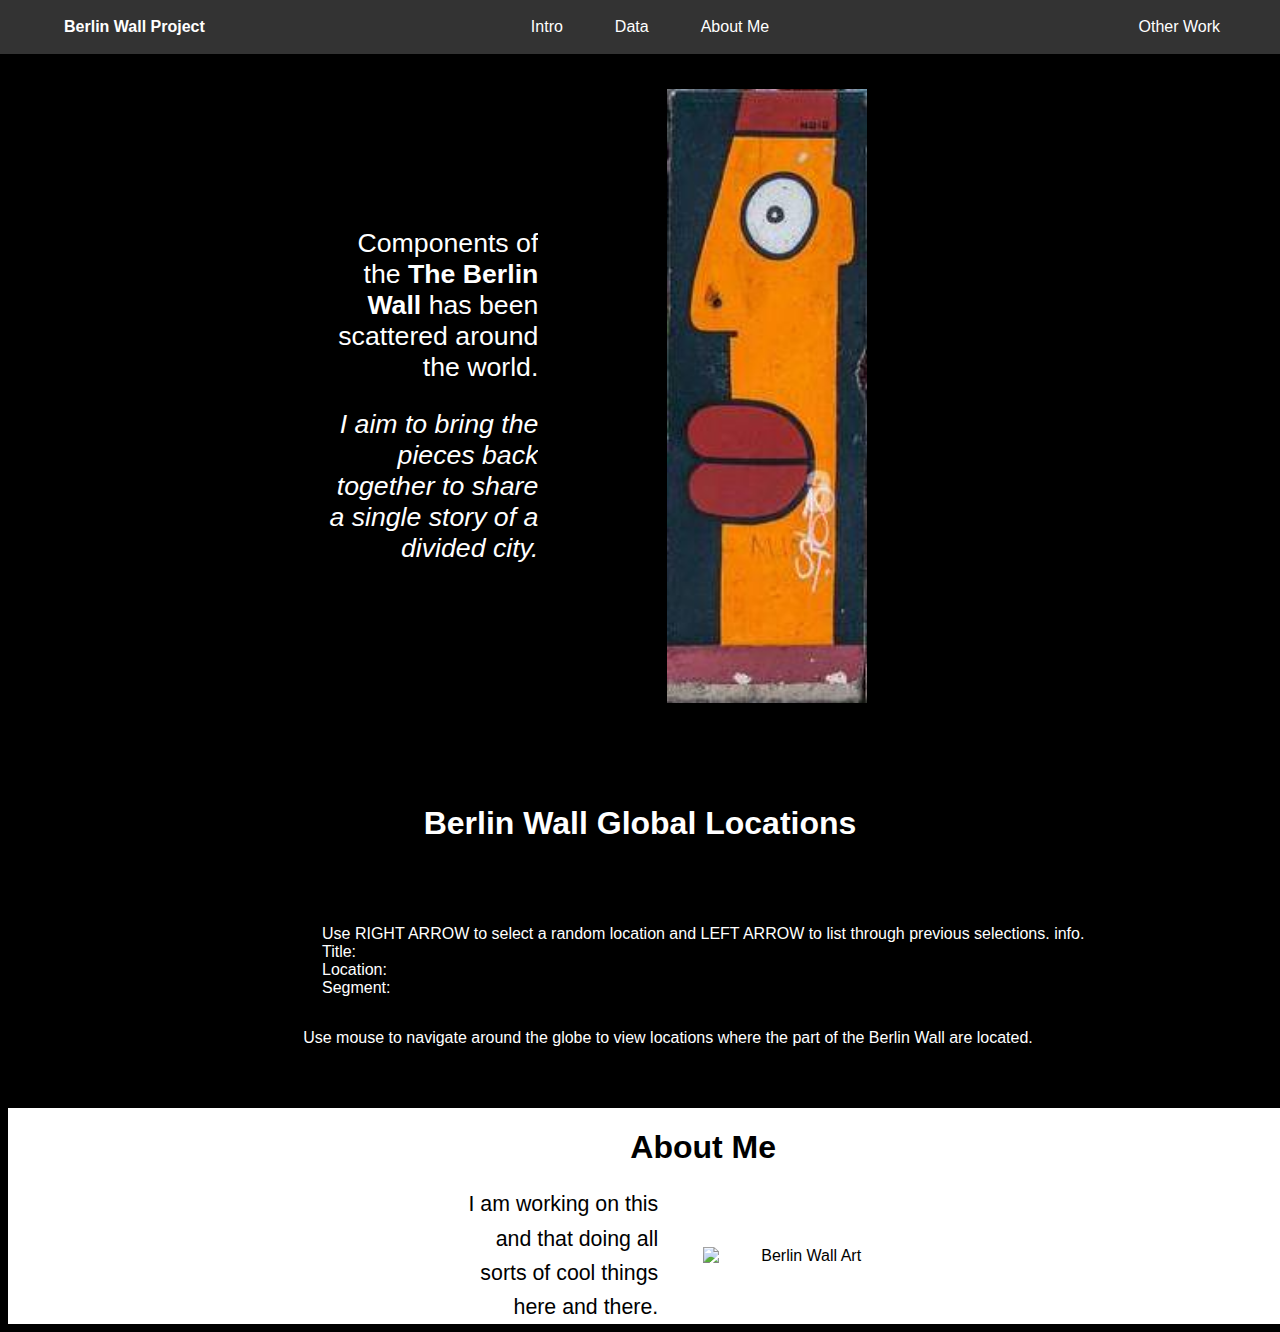
==== BerlinWall_PictureViewer/index.html @ 2e65eccb "HTML Wrapper for Berlin Wall Project and Ray_4 Edits" ====
<!DOCTYPE html>
<html lang="en">

<head>
    <meta charset="UTF-8">
    <meta name="viewport" content="width=device-width, initial-scale=1.0">
    <title>Image Viewer</title>
    <link rel="stylesheet" href="styles.css">
    <script src="https://cdnjs.cloudflare.com/ajax/libs/p5.js/1.8.0/p5.js"></script>
    <script src="https://cdnjs.cloudflare.com/ajax/libs/p5.js/1.8.0/addons/p5.sound.min.js"></script>
    <link rel="stylesheet" type="text/css" href="style.css">
    <meta charset="utf-8" />
</head>

<body>
    <header class="navbar">
        <div class="left">
            <b>Berlin Wall Project</b>
        </div>
        <div class="middle">
            <a href="#intro" class="introNavItem">Intro</a>
            <a href="#data" class="dataNavItem">Data</a>
            <a href="#aboutMe" class="aboutNavItem">About Me</a>
        </div>
        <div class="right">
            <a href="https://www.markveksler.com/" target="_blank">Other Work</a>
        </div>
    </header>
    <div class="hero">
        <section id="intro" class="about-me-content">
            <div class="hero-text">
                <p>Components of the <strong>The Berlin Wall</strong> has been scattered around the world.</p>
                <p><em>I aim to bring the pieces back together to share a single story of a divided city.</em></p>
            </div>
            <div class="hero img">
                <img src="los-angeles-ca-usa-april-17-2022-a-ten-piece-section-of-the-berlin-wall-is-exhibited-as-public-art-on-wilshire-boulevard-in-los-angeles-ca-2J5378K.jpg"
                    alt="Berlin Wall Art">
            </div>
        </section>
    </div>

    <div id="data" class="title">
        <h1>Berlin Wall Global Locations</h1>
    </div>
    <section class="data-viz">

        <div class="data-viz-contnet">
            <!-- <div id="myContainer2D">
                <script src="sketch2D.js"></script>
            </div> -->
            <div id="myContainer3D">
                <script src="sketch_ray4.js"></script>

            </div>
            <p id="infoText">Use RIGHT ARROW to select a random location and LEFT ARROW to list through previous
                selections.
                info.<br>Title:<br>Location:<br>Segment:<br></p>
            <p id="howToUse">Use mouse to navigate around the globe to view locations where the part of the Berlin Wall
                are located.</p>
        </div>
    </section>
    <section class="about-me">
        <div id="aboutMe" class="title">
            <h1>About Me</h1>
        </div>
        <div class="about-me-content">
            <text>I am working on this and that doing all sorts of cool things here and there.</text>
            <img src="Profile_Photo.jpg" alt="Berlin Wall Art">
        </div>
    </section>
</body>

</html>
---- BerlinWall_PictureViewer/styles.css ----
body {
    font-family: Arial, sans-serif;
    flex-direction: column;
    background-color: black;
    color: white;
    /* width: 100%; */
}

/* Navigation bar Items */

.navbar {
    display: flex;
    justify-content: space-between;
    align-items: center;
    background-color: #333;
    padding: 10px;
    position: fixed;
    width: 100%;
    z-index: 1;
    top: 0;
    left: 0;
}

.navbar .left,
.navbar .middle,
.navbar .right {
    display: flex;
    align-items: center;
}

.navbar .left {
    flex: 1;
    padding-left: 6vh;
    color: white;
}

.navbar .middle {
    flex: 2;
    justify-content: center;
}

.navbar .right {
    flex: 1;
    justify-content: flex-end;
    padding-right: 6vh;
    /* border-radius: 3px;
    border-color: red; */
}

.navbar a {
    color: white;
    text-decoration: none;
    padding: 8px 16px;
    transition: background-color 0.3s;
}

.navbar a:hover {
    background-color: #575757;
}

.navbar .middle a {
    margin: 0 10px;
}

/* Title Class */
.title {
    align-items: center;
    display: flex;
    justify-content: center;
    text-align: right;
    width: 100%;
}

/* Hero Section */

.hero {
    padding: 2vh 2vh;
    display: flex;
    flex-direction: row;
    align-items: center;
    background-color: black;
    color: white;
    width: 100%;


    margin: auto;
    text-align: center;
    justify-content: center;
    /* height: 50vh; */
}

.hero-text {
    flex-direction: column;
    width: 350px;
    text-align: right;
    font-size: 20pt;
}

/* Text Contnet */

.hero .text p {
    margin: 0;
    line-height: 1.6;
    width: 200px;
    text-align: right;
    flex-direction: column;
}

.hero .text p:nth-child(1) {
    font-weight: bold;
}

.hero .text p:nth-child(2) {
    font-style: italic;
}

/* Main Hero Image */

.hero img {
    display: flex;
    align-items: left;
    width: 200px;
    padding: 5vh;
}

/* Data Viz Section */
.data-viz {
    background-color: black;
    color: white;
    width: 110%;
    padding: 5vh 0vh;
}

#data-viz-title {
    background-color: black;
    color: white;
}

.data-viz-contnet {
    display: flex;
    width: 100%;
    align-items: center;
    justify-content: center;
    flex-direction: column;
}

.data-viz-contnet img {
    display: flex;
    align-items: center;
    justify-content: center;
}

/* About Me Section */
/* TITLE */
#aboutMe {
    background-color: white;
    color: black;

}

#infoText {
    display: flex;
    width: 600pt;
    justify-content: center;
}

#howToUse {
    display: flex;
    width: 600pt;
    justify-content: left;
}

#howToUse2 {
    display: flex;
    width: 600pt;
    justify-content: left;
}

/* Content */
.about-me {
    background-color: white;
    color: black;
    width: 110%;
    align-items: center;
    display: flex;
    flex-direction: column;
    margin: auto;
    text-align: center;
    justify-content: center;
    /* height: 50vh; */

}

.about-me-content {
    display: flex;
    flex-direction: row;
    align-items: center;
}

.about-me text {
    flex-direction: column;
    width: 200px;
    text-align: right;
    line-height: 1.6;
    font-size: 16pt;
}

.about-me img {
    display: flex;
    align-items: left;
    width: 200px;
    padding: 5vh;
}

/* P5.js container */
#myContainer2D {
    justify-content: center;
    align-items: center;
    width: 100%;

}

#myContainer3D {
    justify-content: center;
    align-items: center;
}
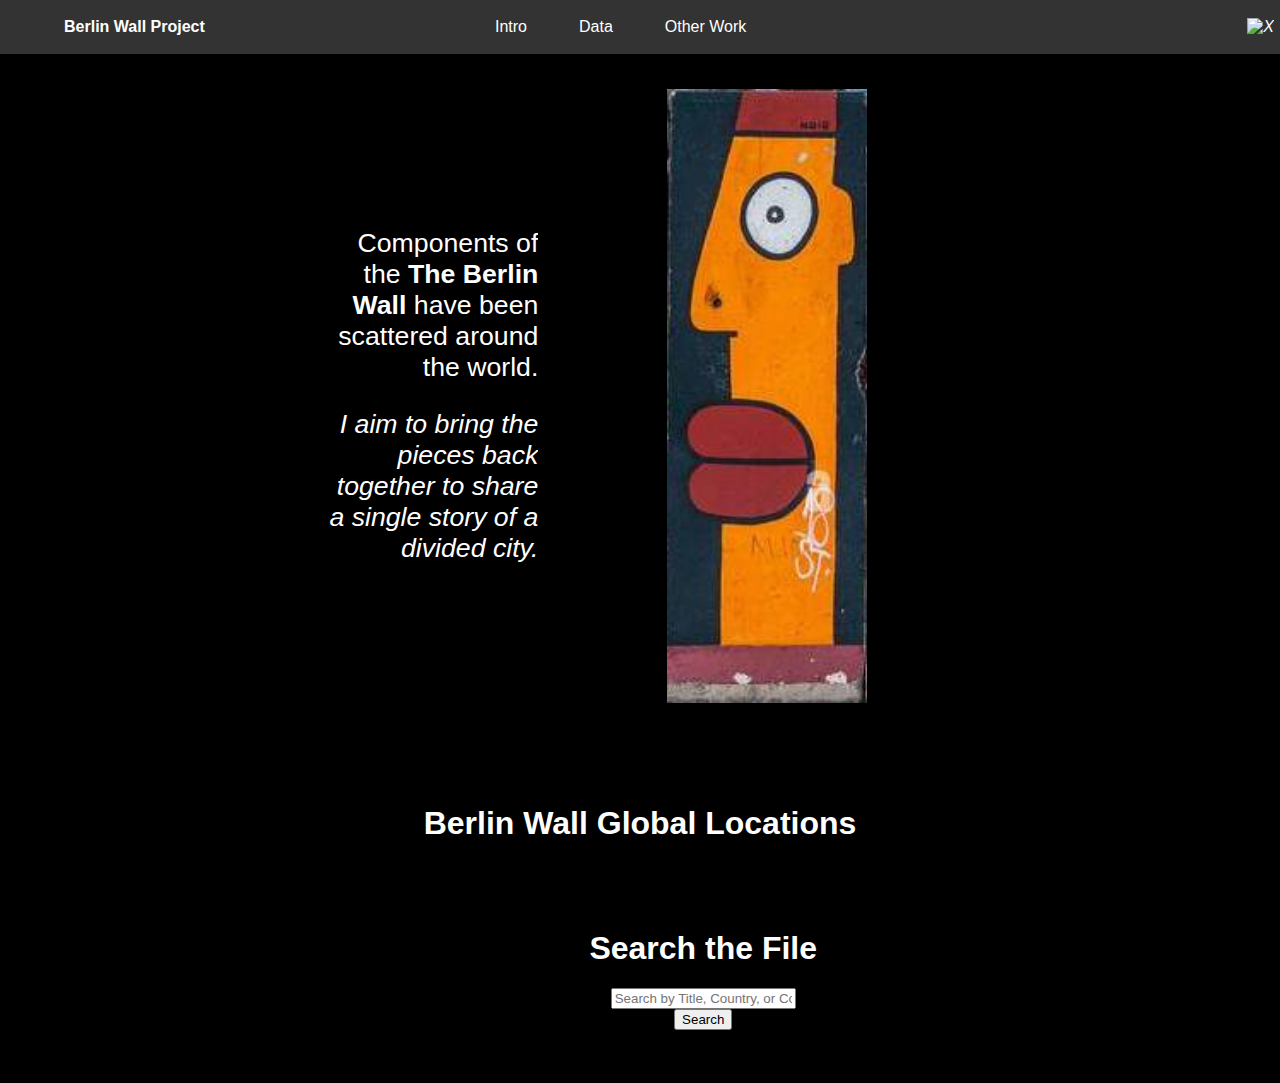
==== commit 0b00391b: "Rename index.html to BerlinWall_PictureViewer/index.html" ====
--- a/BerlinWall_PictureViewer/index.html
+++ b/BerlinWall_PictureViewer/index.html
@@ -4,10 +4,12 @@
 <head>
     <meta charset="UTF-8">
     <meta name="viewport" content="width=device-width, initial-scale=1.0">
+
     <title>Image Viewer</title>
     <link rel="stylesheet" href="styles.css">
     <script src="https://cdnjs.cloudflare.com/ajax/libs/p5.js/1.8.0/p5.js"></script>
     <script src="https://cdnjs.cloudflare.com/ajax/libs/p5.js/1.8.0/addons/p5.sound.min.js"></script>
+    <script src="script.js"></script>
     <link rel="stylesheet" type="text/css" href="style.css">
     <meta charset="utf-8" />
 </head>
@@ -20,16 +22,21 @@
         <div class="middle">
             <a href="#intro" class="introNavItem">Intro</a>
             <a href="#data" class="dataNavItem">Data</a>
-            <a href="#aboutMe" class="aboutNavItem">About Me</a>
+            <!-- <a href="#aboutMe" class="aboutNavItem">About Me</a> -->
+            <a href="https://www.markveksler.com/" target="_blank">Other Work</a>
         </div>
         <div class="right">
-            <a href="https://www.markveksler.com/" target="_blank">Other Work</a>
+            <!--Stays empty for now-->
         </div>
+        <!-- Add hamburger menu icon for mobile -->
+        <a href="javascript:void(0);" class="icon" onclick="toggleNavbar()">
+            <i class="fa fa-bars"><img src="icons8-menu-50.png" alt="X"></i> <!-- You can use font awesome icons -->
+        </a>
     </header>
     <div class="hero">
         <section id="intro" class="about-me-content">
             <div class="hero-text">
-                <p>Components of the <strong>The Berlin Wall</strong> has been scattered around the world.</p>
+                <p>Components of the <strong>The Berlin Wall</strong> have been scattered around the world.</p>
                 <p><em>I aim to bring the pieces back together to share a single story of a divided city.</em></p>
             </div>
             <div class="hero img">
@@ -38,6 +45,9 @@
             </div>
         </section>
     </div>
+    <!-- <div class="hero">
+        <p>Upload Image Here</p>
+    </div> -->
 
     <div id="data" class="title">
         <h1>Berlin Wall Global Locations</h1>
@@ -52,22 +62,33 @@
                 <script src="sketch_ray4.js"></script>
 
             </div>
-            <p id="infoText">Use RIGHT ARROW to select a random location and LEFT ARROW to list through previous
-                selections.
-                info.<br>Title:<br>Location:<br>Segment:<br></p>
-            <p id="howToUse">Use mouse to navigate around the globe to view locations where the part of the Berlin Wall
-                are located.</p>
+
+            <h1>Search the File</h1>
+            <input type="text" id="searchInput" placeholder="Search by Title, Country, or Continent...">
+            <button id="searchButton" onclick="searchFile()">Search</button>
         </div>
+        <div id="resultsCount"></div>
+
+        <!-- Scroll buttons -->
+        <!-- <button class="scroll-btn" onclick="scrollCarousel(-1)">&#10094; Prev</button>
+        <button class="scroll-btn" onclick="scrollCarousel(1)">Next &#10095;</button> -->
+
+        <!-- Carousel container -->
+        <div class="carousel-container" id="results"></div>
+
+        <script src="search.js"></script>
+        </div>
+
     </section>
-    <section class="about-me">
+    <!-- <section class="about-me">
         <div id="aboutMe" class="title">
             <h1>About Me</h1>
         </div>
         <div class="about-me-content">
-            <text>I am working on this and that doing all sorts of cool things here and there.</text>
+            <text>Mark Veksler was here. </text>
             <img src="Profile_Photo.jpg" alt="Berlin Wall Art">
         </div>
-    </section>
+    </section> -->
 </body>
 
-</html>+</html>
